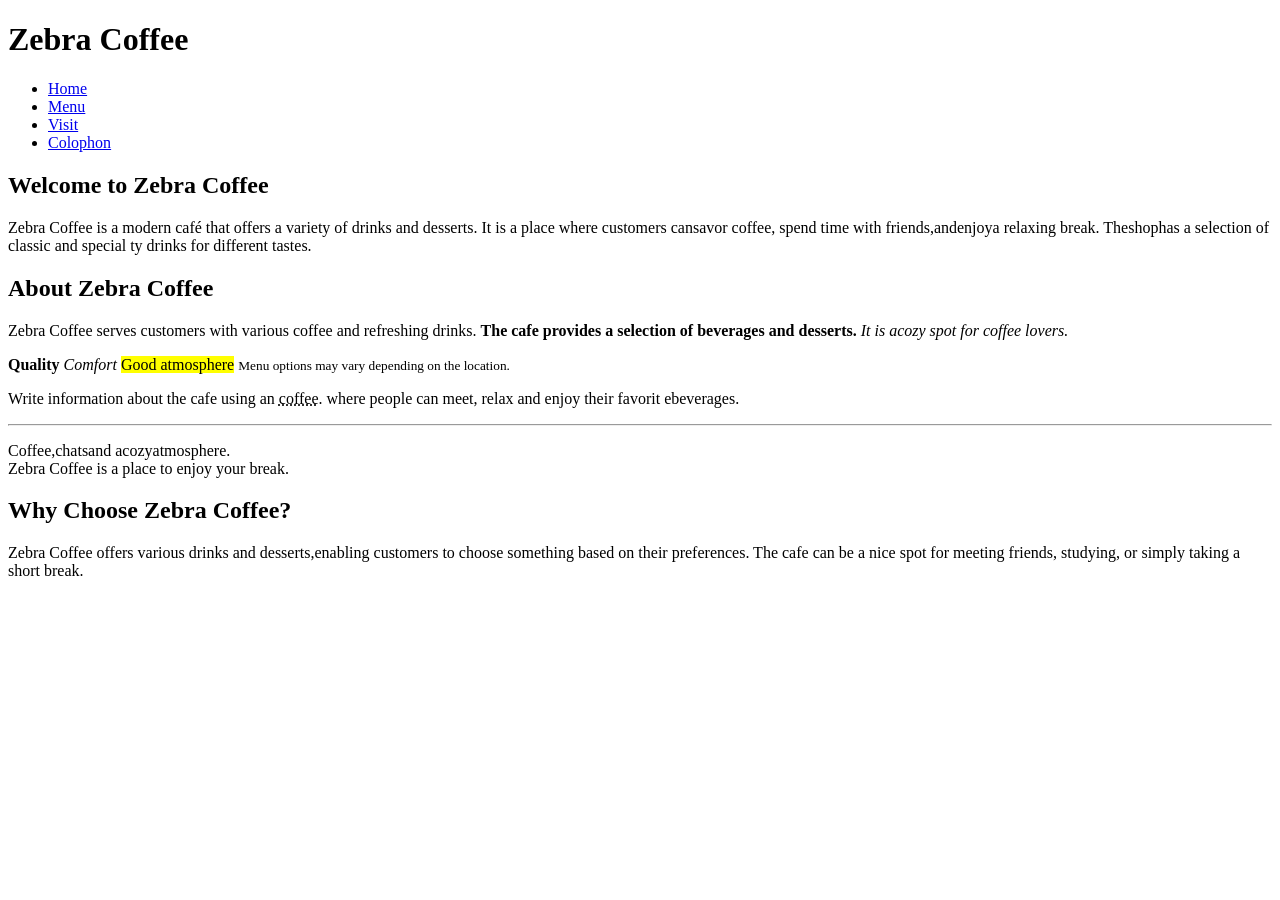
==== index.html @ 9f40d4ab "Create home and menu pages" ====
<!DOCTYPE html> 
<html lang="en"> 
<head> 
    <meta charset="UTF-8"> 
    <meta name="viewport" content="width=device-width, initial-scale=1.0"> 
    <meta name="description" content="YOUR DESCRIPTION"> 
    <meta name="author" content="Serikkali Akerke"> 
    <title>Zebra Coffee</title> 
</head> 
 
<body> 
 
    <header> 
        <h1>Zebra Coffee</h1> 
    </header> 
 
    <nav> 
        <ul> 
            <li><a href="index.html">Home</a></li> 
            <li><a href="menu.html">Menu</a></li> 
            <li><a href="visit.html">Visit</a></li> 
            <li><a href="colophon.html">Colophon</a></li> 
        </ul> 
    </nav> 
 
    <main> 
 
    <section> 
        <h2>Welcome to Zebra Coffee</h2> 
        <p>Zebra Coffee is a modern café that offers a variety of

drinks and desserts. It is a place where customers cansavor

coffee, spend time with friends,andenjoya relaxing break.

Theshophas a selection of classic and special ty drinks for

different tastes.</p> 
    </section> 
 
    <article> 
        <h2>About Zebra Coffee</h2> 
 
        <p> Zebra Coffee serves customers with various coffee and

refreshing drinks. <strong>The cafe provides a selection of

beverages and desserts.</strong> <em>It is acozy spot

for coffee lovers.</em> 
        </p> 
 
        <p> 
            <b>Quality</b> 
            <i>Comfort</i> 
            <mark>Good atmosphere</mark> 
            <small>Menu options may vary depending on the location.</small> 
        </p> 
 
        <p> 
            Write information about the cafe using an 
            <abbr title="coffee shop">coffee</abbr>. 
            where people can meet, relax and enjoy their favorit ebeverages.
        </p> 
    </article> 
 
    <hr> 
 
    <p> 
       Coffee,chatsand acozyatmosphere.<br>

Zebra Coffee is a place to enjoy your break.

    </p> 
 
    <aside> 
        <h2>Why Choose Zebra Coffee?</h2> 
        <p>Zebra Coffee offers various drinks and desserts,enabling 
            customers to choose something based on their preferences.
             The cafe can be a nice spot for meeting friends, studying, or simply taking a short break.

</p> 
    </aside> 
 
    </main> 
 
    <footer> 
 
    </footer> 
 
</body> 
</html>
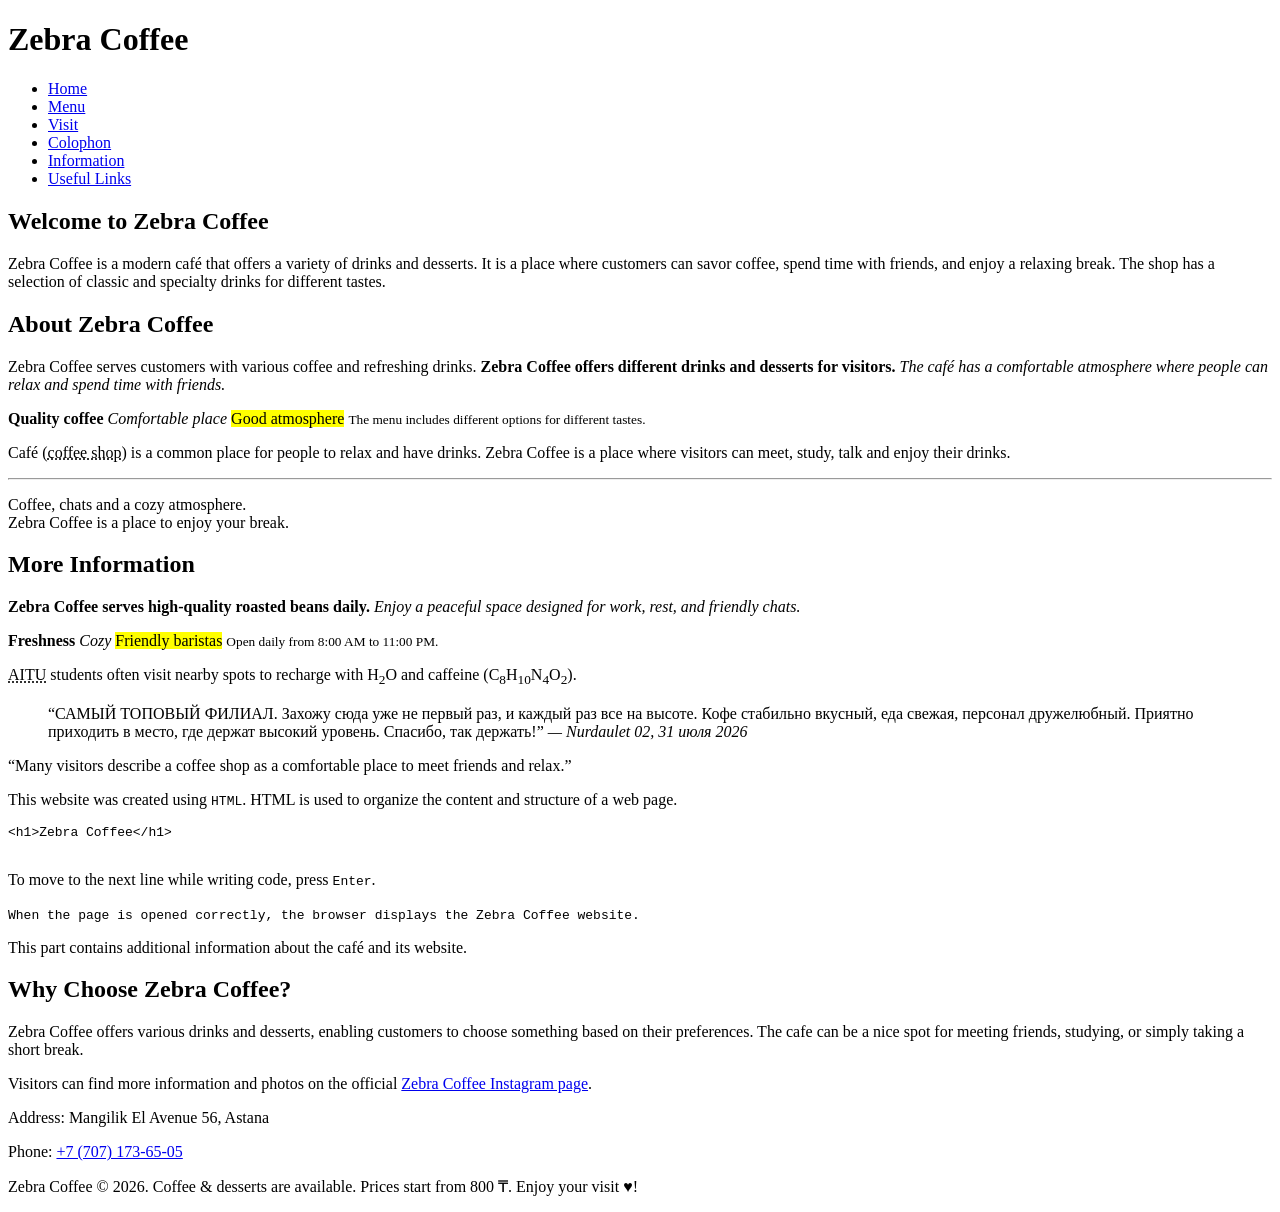
==== commit e715070c: "Update Zebra Coffee website and add photos" ====
--- a/index.html
+++ b/index.html
@@ -3,7 +3,7 @@
 <head> 
     <meta charset="UTF-8"> 
     <meta name="viewport" content="width=device-width, initial-scale=1.0"> 
-    <meta name="description" content="YOUR DESCRIPTION"> 
+    <meta name="description" content="Zebra Coffee is a modern coffee shop in Astana where visitors can enjoy coffee, tea, desserts and a comfortable atmosphere."> 
     <meta name="author" content="Serikkali Akerke"> 
     <title>Zebra Coffee</title> 
 </head> 
@@ -20,6 +20,8 @@
             <li><a href="menu.html">Menu</a></li> 
             <li><a href="visit.html">Visit</a></li> 
             <li><a href="colophon.html">Colophon</a></li> 
+            <li><a href="#information">Information</a></li>
+            <li><a href="#useful-links">Useful Links</a></li>
         </ul> 
     </nav> 
  
@@ -27,64 +29,125 @@
  
     <section> 
         <h2>Welcome to Zebra Coffee</h2> 
-        <p>Zebra Coffee is a modern café that offers a variety of
-
-drinks and desserts. It is a place where customers cansavor
-
-coffee, spend time with friends,andenjoya relaxing break.
-
-Theshophas a selection of classic and special ty drinks for
-
-different tastes.</p> 
+        <p>Zebra Coffee is a modern café that offers a variety of drinks 
+           and desserts. It is a place where customers can savor coffee, spend time with friends, and enjoy a relaxing break. The shop has a selection of classic and specialty drinks for different tastes.</p> 
     </section> 
  
     <article> 
         <h2>About Zebra Coffee</h2> 
  
-        <p> Zebra Coffee serves customers with various coffee and
-
-refreshing drinks. <strong>The cafe provides a selection of
-
-beverages and desserts.</strong> <em>It is acozy spot
-
-for coffee lovers.</em> 
+        <p>
+            Zebra Coffee serves customers with various coffee and refreshing drinks. 
+            <strong>Zebra Coffee offers different drinks and desserts for visitors.</strong> 
+            <em>The café has a comfortable atmosphere where people can relax and spend time with friends.</em> 
         </p> 
  
         <p> 
-            <b>Quality</b> 
-            <i>Comfort</i> 
+            <b>Quality coffee</b> 
+            <i>Comfortable place</i> 
             <mark>Good atmosphere</mark> 
-            <small>Menu options may vary depending on the location.</small> 
+            <small>The menu includes different options for different tastes.</small> 
         </p> 
  
         <p> 
-            Write information about the cafe using an 
-            <abbr title="coffee shop">coffee</abbr>. 
-            where people can meet, relax and enjoy their favorit ebeverages.
+            Café (<abbr title="coffee shop">coffee shop</abbr>) is a common place for people to relax and have drinks.
+            Zebra Coffee is a place where visitors can meet, study, talk and enjoy their drinks.
         </p> 
     </article> 
  
     <hr> 
  
     <p> 
-       Coffee,chatsand acozyatmosphere.<br>
+        Coffee, chats and a cozy atmosphere.<br>
+        Zebra Coffee is a place to enjoy your break.
+    </p> 
 
-Zebra Coffee is a place to enjoy your break.
+    <section id="information">
 
-    </p> 
- 
-    <aside> 
+        <h2>More Information</h2>
+
+        <p>
+            <strong>Zebra Coffee serves high-quality roasted beans daily.</strong>
+            <em>Enjoy a peaceful space designed for work, rest, and friendly chats.</em>
+        </p>
+
+        <p>
+            <b>Freshness</b>
+            <i>Cozy</i>
+            <mark>Friendly baristas</mark>
+            <small>Open daily from 8:00 AM to 11:00 PM.</small>
+        </p>
+
+        <p>
+            <abbr title="Astana IT University">AITU</abbr> students often visit nearby spots to recharge with H<sub>2</sub>O and caffeine (C<sub>8</sub>H<sub>10</sub>N<sub>4</sub>O<sub>2</sub>).
+        </p>
+
+        <blockquote>
+            “САМЫЙ ТОПОВЫЙ ФИЛИАЛ. Захожу сюда уже не первый раз, и каждый раз все на высоте. Кофе стабильно вкусный, еда свежая, персонал дружелюбный. 
+            Приятно приходить в место, где держат высокий уровень. Спасибо, так держать!”
+            <cite>— Nurdaulet 02, 31 июля 2026</cite>
+        </blockquote>
+
+        <p>
+            <q>Many visitors describe a coffee shop as a comfortable place to meet friends and relax.</q>
+        </p>
+
+        <p>
+            This website was created using <code>HTML</code>. HTML is used to organize the content and structure of a web page.
+        </p>
+
+        <pre>
+&lt;h1&gt;Zebra Coffee&lt;/h1&gt;
+        </pre>
+
+        <p>
+            To move to the next line while writing code, press <kbd>Enter</kbd>.
+        </p>
+
+        <p>
+            <samp>When the page is opened correctly, the browser displays the Zebra Coffee website.</samp>
+        </p>
+
+    </section>
+
+    <div>
+        <p>
+            <span>This part contains additional information about the café and its website.</span>
+        </p>
+    </div>
+    
+    <aside id="useful-links"> 
+
         <h2>Why Choose Zebra Coffee?</h2> 
-        <p>Zebra Coffee offers various drinks and desserts,enabling 
-            customers to choose something based on their preferences.
-             The cafe can be a nice spot for meeting friends, studying, or simply taking a short break.
 
-</p> 
+        <p>
+            Zebra Coffee offers various drinks and desserts, enabling customers to choose something based on their preferences. The cafe can be a nice spot for meeting friends, studying, or simply taking a short break.
+        </p> 
+
+        <p>
+            Visitors can find more information and photos on the official <a href="https://www.instagram.com/zebracoffee.kz" target="_blank" rel="noopener noreferrer">Zebra Coffee Instagram page</a>.
+        </p>
+
     </aside> 
  
     </main> 
  
-    <footer> 
+    <footer>
+
+        <p>
+            Address: Mangilik El Avenue 56, Astana
+        </p>
+
+        <p>
+            Phone:
+            <a href="tel:+77071736505">
+                +7 (707) 173-65-05
+            </a>
+        </p>
+
+        <p>
+            Zebra Coffee &copy; 2026. Coffee &amp; desserts are available. Prices start from 800 &#8376;. Enjoy your visit &hearts;!
+        </p>
  
     </footer> 
  
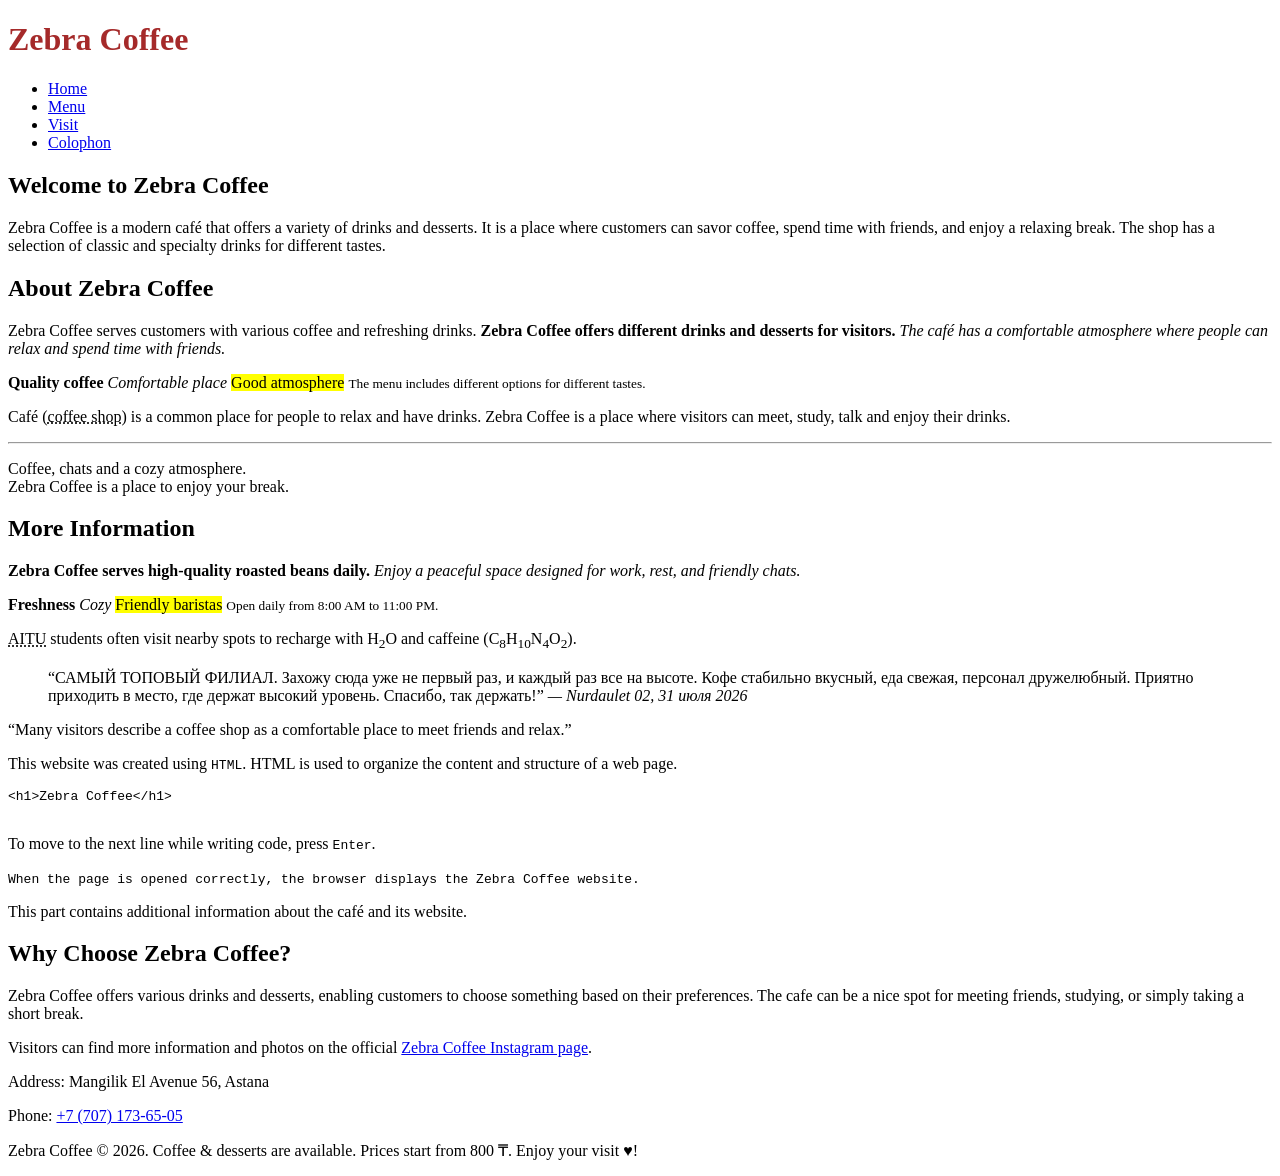
==== commit 40609587: "Add colour palette to base.css" ====
--- a/index.html
+++ b/index.html
@@ -1,29 +1,33 @@
 <!DOCTYPE html> 
 <html lang="en"> 
+
+<!-- Author: Serikkali Akerke -->
+
 <head> 
     <meta charset="UTF-8"> 
     <meta name="viewport" content="width=device-width, initial-scale=1.0"> 
     <meta name="description" content="Zebra Coffee is a modern coffee shop in Astana where visitors can enjoy coffee, tea, desserts and a comfortable atmosphere."> 
     <meta name="author" content="Serikkali Akerke"> 
     <title>Zebra Coffee</title> 
+    <link rel="stylesheet" href="css/base.css">
+    <link rel="stylesheet" href="css/akerke.css">
 </head> 
  
 <body> 
  
     <header> 
         <h1>Zebra Coffee</h1> 
-    </header> 
- 
+
     <nav> 
         <ul> 
             <li><a href="index.html">Home</a></li> 
             <li><a href="menu.html">Menu</a></li> 
             <li><a href="visit.html">Visit</a></li> 
             <li><a href="colophon.html">Colophon</a></li> 
-            <li><a href="#information">Information</a></li>
-            <li><a href="#useful-links">Useful Links</a></li>
         </ul> 
     </nav> 
+
+    </header> 
  
     <main> 
  
@@ -110,8 +114,10 @@
 
     </section>
 
+    <!-- A div is used here because this small group has no specific semantic meaning. -->
     <div>
         <p>
+            <!-- A span is used here because only this short text needs to be grouped without changing the structure. -->
             <span>This part contains additional information about the café and its website.</span>
         </p>
     </div>
--- a/css/base.css
+++ b/css/base.css
@@ -0,0 +1,9 @@
+/* PALETTE
+   1. #A9D6F5 : light blue, page background
+   2. #1F4E8C : dark blue, header, nav and body text
+   3. #FFD54A : yellow, nav links (easy to see on dark blue) and hover highlight
+   4. #F7F3EA : milky white, background of cards, menu table and form so the text is easy to read
+*/
+h1 {
+    color: brown;
+}
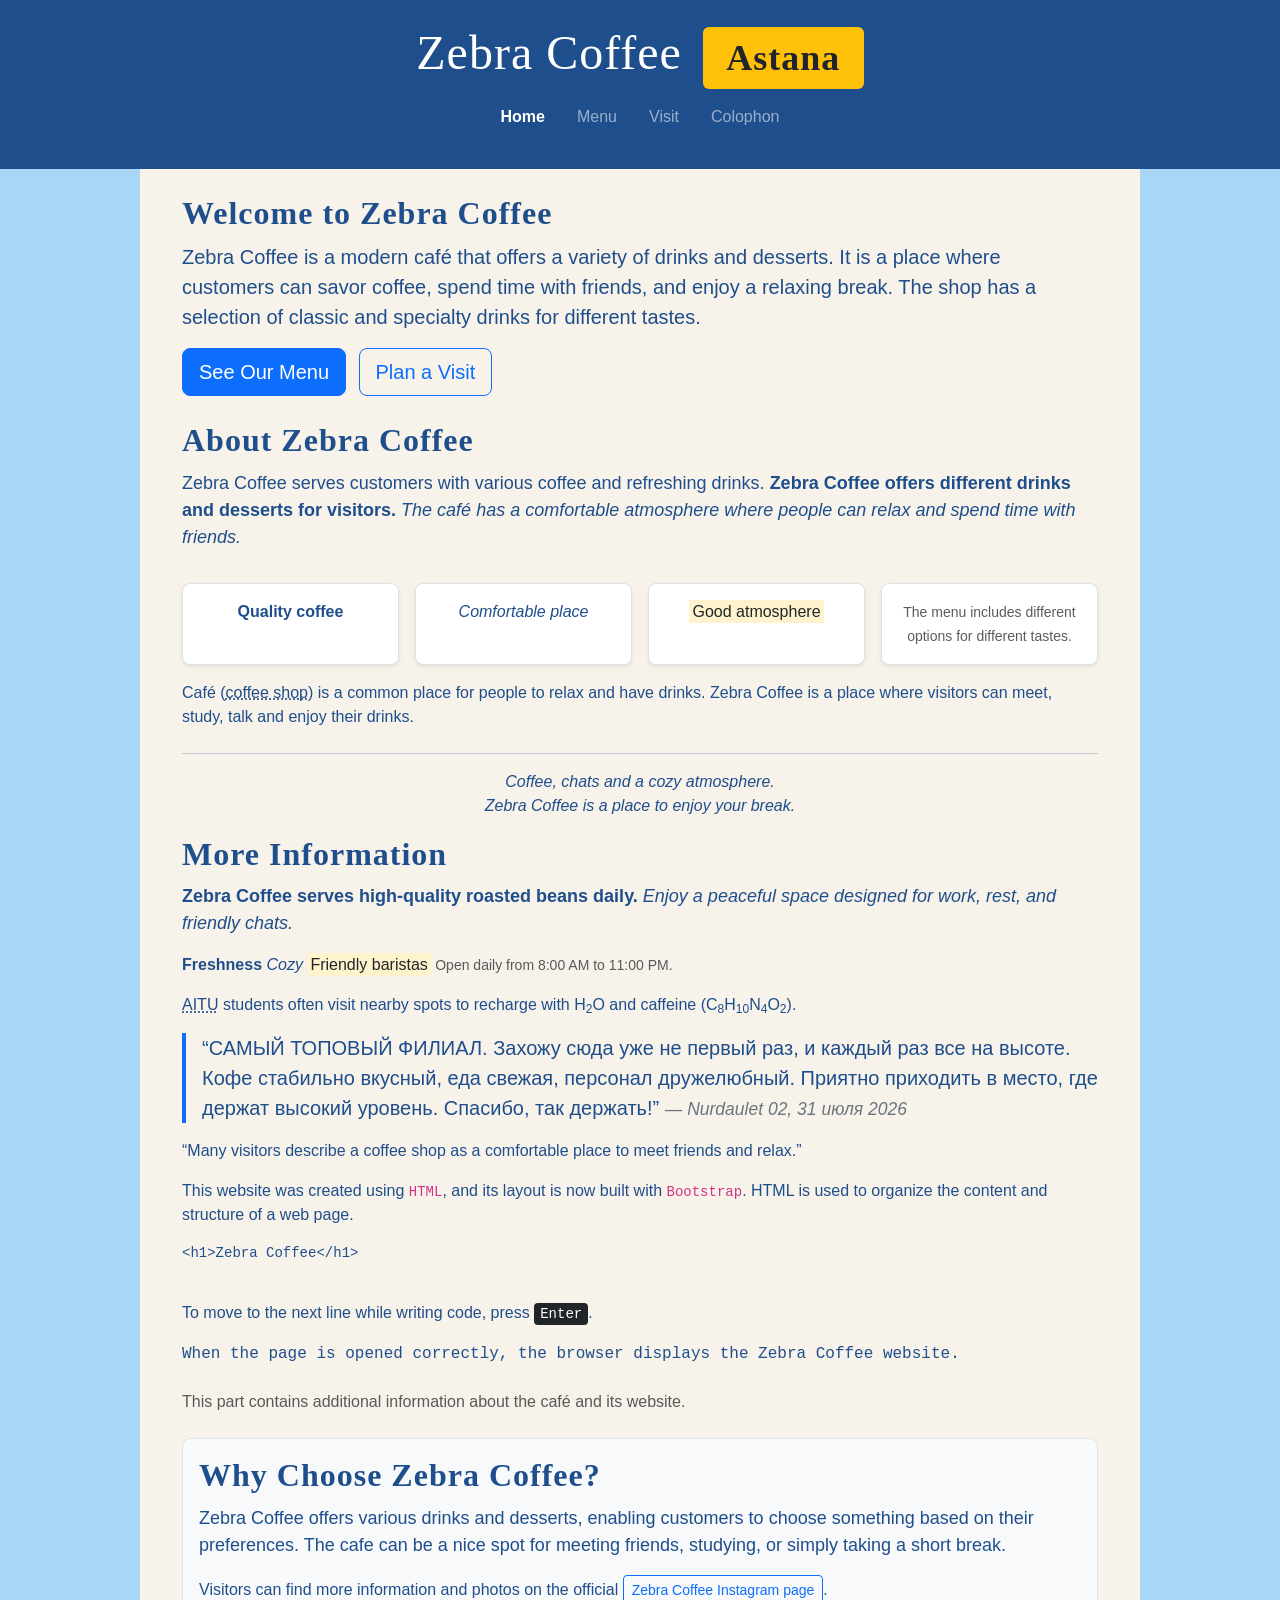
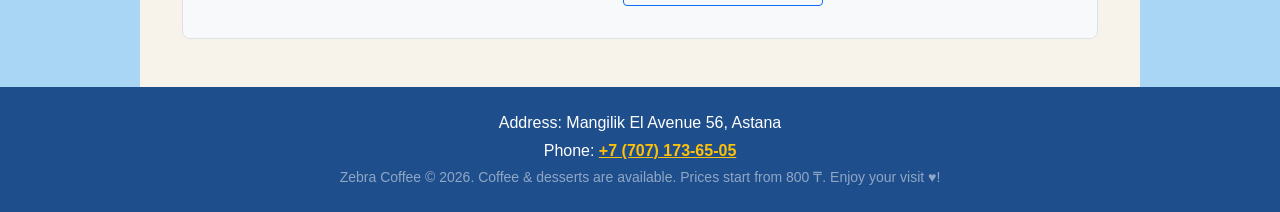
==== commit 05c56c9f: "Update index.html" ====
--- a/index.html
+++ b/index.html
@@ -1,72 +1,109 @@
-<!DOCTYPE html> 
-<html lang="en"> 
+<!DOCTYPE html>
+<html lang="en">
 
 <!-- Author: Serikkali Akerke -->
 
-<head> 
-    <meta charset="UTF-8"> 
-    <meta name="viewport" content="width=device-width, initial-scale=1.0"> 
-    <meta name="description" content="Zebra Coffee is a modern coffee shop in Astana where visitors can enjoy coffee, tea, desserts and a comfortable atmosphere."> 
-    <meta name="author" content="Serikkali Akerke"> 
-    <title>Zebra Coffee</title> 
+<head>
+    <meta charset="UTF-8">
+    <meta name="viewport" content="width=device-width, initial-scale=1.0">
+    <meta name="description" content="Zebra Coffee is a modern coffee shop in Astana where visitors can enjoy coffee, tea, desserts and a comfortable atmosphere.">
+    <meta name="author" content="Serikkali Akerke">
+    <title>Zebra Coffee</title>
+
+    <!-- Bootstrap 5.3.3 (CDN) -->
+    <link href="https://cdn.jsdelivr.net/npm/bootstrap@5.3.3/dist/css/bootstrap.min.css" rel="stylesheet">
+
+    <!-- Our own stylesheets load after Bootstrap so our brand colours and fonts win the cascade -->
     <link rel="stylesheet" href="css/base.css">
     <link rel="stylesheet" href="css/akerke.css">
-</head> 
- 
-<body> 
- 
-    <header> 
-        <h1>Zebra Coffee</h1> 
-
-    <nav> 
-        <ul> 
-            <li><a href="index.html">Home</a></li> 
-            <li><a href="menu.html">Menu</a></li> 
-            <li><a href="visit.html">Visit</a></li> 
-            <li><a href="colophon.html">Colophon</a></li> 
-        </ul> 
-    </nav> 
-
-    </header> 
- 
-    <main> 
- 
-    <section> 
-        <h2>Welcome to Zebra Coffee</h2> 
-        <p>Zebra Coffee is a modern café that offers a variety of drinks 
-           and desserts. It is a place where customers can savor coffee, spend time with friends, and enjoy a relaxing break. The shop has a selection of classic and specialty drinks for different tastes.</p> 
-    </section> 
- 
-    <article> 
-        <h2>About Zebra Coffee</h2> 
- 
-        <p>
-            Zebra Coffee serves customers with various coffee and refreshing drinks. 
-            <strong>Zebra Coffee offers different drinks and desserts for visitors.</strong> 
-            <em>The café has a comfortable atmosphere where people can relax and spend time with friends.</em> 
-        </p> 
- 
-        <p> 
-            <b>Quality coffee</b> 
-            <i>Comfortable place</i> 
-            <mark>Good atmosphere</mark> 
-            <small>The menu includes different options for different tastes.</small> 
-        </p> 
- 
-        <p> 
+</head>
+
+<body>
+
+    <header class="site-header text-white text-center py-4">
+        <!-- container-fluid: the header banner should reach both edges of the browser window; the page content further down uses .container to stay a comfortable reading width -->
+        <div class="container-fluid">
+            <h1 class="display-5 mb-0">
+                Zebra Coffee
+                <span class="badge bg-warning text-dark d-none d-md-inline-block align-middle ms-2">Astana</span>
+            </h1>
+        </div>
+
+        <nav class="navbar navbar-expand-md navbar-dark">
+            <div class="container-fluid justify-content-center">
+                <button class="navbar-toggler" type="button" data-bs-toggle="collapse" data-bs-target="#mainNav" aria-controls="mainNav" aria-expanded="false" aria-label="Toggle navigation">
+                    <span class="navbar-toggler-icon"></span>
+                </button>
+                <div class="collapse navbar-collapse flex-grow-0" id="mainNav">
+                    <ul class="navbar-nav gap-md-3 text-center mb-0">
+                        <li class="nav-item"><a class="nav-link active" aria-current="page" href="index.html">Home</a></li>
+                        <li class="nav-item"><a class="nav-link" href="menu.html">Menu</a></li>
+                        <li class="nav-item"><a class="nav-link" href="visit.html">Visit</a></li>
+                        <li class="nav-item"><a class="nav-link" href="colophon.html">Colophon</a></li>
+                    </ul>
+                </div>
+            </div>
+        </nav>
+    </header>
+
+    <main class="py-4">
+    <div class="container">
+
+    <section class="mb-4">
+        <h2>Welcome to Zebra Coffee</h2>
+        <p class="lead text-center text-md-start">Zebra Coffee is a modern café that offers a variety of drinks
+           and desserts. It is a place where customers can savor coffee, spend time with friends, and enjoy a relaxing break. The shop has a selection of classic and specialty drinks for different tastes.</p>
+        <a href="menu.html" class="btn btn-primary btn-lg me-2">See Our Menu</a>
+        <a href="visit.html" class="btn btn-outline-primary btn-lg">Plan a Visit</a>
+    </section>
+
+    <article class="mb-4">
+        <h2>About Zebra Coffee</h2>
+
+        <p>
+            Zebra Coffee serves customers with various coffee and refreshing drinks.
+            <strong>Zebra Coffee offers different drinks and desserts for visitors.</strong>
+            <em>The café has a comfortable atmosphere where people can relax and spend time with friends.</em>
+        </p>
+
+        <!-- Grid: four short highlights respond to screen width - one per row on phones, two per row on tablets, four in a row on desktop -->
+        <div class="row row-cols-1 row-cols-md-2 row-cols-lg-4 g-3 my-3">
+            <div class="col">
+                <div class="border rounded-3 shadow-sm p-3 h-100 text-center bg-white">
+                    <b>Quality coffee</b>
+                </div>
+            </div>
+            <div class="col">
+                <div class="border rounded-3 shadow-sm p-3 h-100 text-center bg-white">
+                    <i>Comfortable place</i>
+                </div>
+            </div>
+            <div class="col">
+                <div class="border rounded-3 shadow-sm p-3 h-100 text-center bg-white">
+                    <mark>Good atmosphere</mark>
+                </div>
+            </div>
+            <div class="col">
+                <div class="border rounded-3 shadow-sm p-3 h-100 text-center bg-white">
+                    <small class="text-muted">The menu includes different options for different tastes.</small>
+                </div>
+            </div>
+        </div>
+
+        <p>
             Café (<abbr title="coffee shop">coffee shop</abbr>) is a common place for people to relax and have drinks.
             Zebra Coffee is a place where visitors can meet, study, talk and enjoy their drinks.
-        </p> 
-    </article> 
- 
-    <hr> 
- 
-    <p> 
+        </p>
+    </article>
+
+    <hr>
+
+    <p class="text-center fst-italic">
         Coffee, chats and a cozy atmosphere.<br>
         Zebra Coffee is a place to enjoy your break.
-    </p> 
-
-    <section id="information">
+    </p>
+
+    <section id="information" class="mb-4">
 
         <h2>More Information</h2>
 
@@ -79,17 +116,17 @@
             <b>Freshness</b>
             <i>Cozy</i>
             <mark>Friendly baristas</mark>
-            <small>Open daily from 8:00 AM to 11:00 PM.</small>
+            <small class="text-muted">Open daily from 8:00 AM to 11:00 PM.</small>
         </p>
 
         <p>
             <abbr title="Astana IT University">AITU</abbr> students often visit nearby spots to recharge with H<sub>2</sub>O and caffeine (C<sub>8</sub>H<sub>10</sub>N<sub>4</sub>O<sub>2</sub>).
         </p>
 
-        <blockquote>
-            “САМЫЙ ТОПОВЫЙ ФИЛИАЛ. Захожу сюда уже не первый раз, и каждый раз все на высоте. Кофе стабильно вкусный, еда свежая, персонал дружелюбный. 
+        <blockquote class="blockquote border-start border-primary border-4 ps-3">
+            “САМЫЙ ТОПОВЫЙ ФИЛИАЛ. Захожу сюда уже не первый раз, и каждый раз все на высоте. Кофе стабильно вкусный, еда свежая, персонал дружелюбный.
             Приятно приходить в место, где держат высокий уровень. Спасибо, так держать!”
-            <cite>— Nurdaulet 02, 31 июля 2026</cite>
+            <cite class="blockquote-footer">Nurdaulet 02, 31 июля 2026</cite>
         </blockquote>
 
         <p>
@@ -97,7 +134,7 @@
         </p>
 
         <p>
-            This website was created using <code>HTML</code>. HTML is used to organize the content and structure of a web page.
+            This website was created using <code>HTML</code>, and its layout is now built with <code>Bootstrap</code>. HTML is used to organize the content and structure of a web page.
         </p>
 
         <pre>
@@ -115,47 +152,54 @@
     </section>
 
     <!-- A div is used here because this small group has no specific semantic meaning. -->
-    <div>
+    <div class="mb-4">
         <p>
             <!-- A span is used here because only this short text needs to be grouped without changing the structure. -->
-            <span>This part contains additional information about the café and its website.</span>
+            <span class="text-muted">This part contains additional information about the café and its website.</span>
         </p>
     </div>
-    
-    <aside id="useful-links"> 
-
-        <h2>Why Choose Zebra Coffee?</h2> 
+
+    <aside id="useful-links" class="mb-4 p-3 bg-light border rounded-3">
+
+        <h2>Why Choose Zebra Coffee?</h2>
 
         <p>
             Zebra Coffee offers various drinks and desserts, enabling customers to choose something based on their preferences. The cafe can be a nice spot for meeting friends, studying, or simply taking a short break.
-        </p> 
-
-        <p>
-            Visitors can find more information and photos on the official <a href="https://www.instagram.com/zebracoffee.kz" target="_blank" rel="noopener noreferrer">Zebra Coffee Instagram page</a>.
-        </p>
-
-    </aside> 
- 
-    </main> 
- 
-    <footer>
-
-        <p>
-            Address: Mangilik El Avenue 56, Astana
-        </p>
-
-        <p>
-            Phone:
-            <a href="tel:+77071736505">
-                +7 (707) 173-65-05
-            </a>
-        </p>
-
-        <p>
-            Zebra Coffee &copy; 2026. Coffee &amp; desserts are available. Prices start from 800 &#8376;. Enjoy your visit &hearts;!
-        </p>
- 
-    </footer> 
- 
-</body> 
-</html>+        </p>
+
+        <p>
+            Visitors can find more information and photos on the official
+            <a href="https://www.instagram.com/zebracoffee.kz" target="_blank" rel="noopener noreferrer" class="btn btn-outline-primary btn-sm">Zebra Coffee Instagram page</a>.
+        </p>
+
+    </aside>
+
+    </div>
+    </main>
+
+    <footer class="site-footer text-white text-center py-4">
+        <div class="container">
+
+            <p class="mb-1">
+                Address: Mangilik El Avenue 56, Astana
+            </p>
+
+            <p class="mb-1">
+                Phone:
+                <a class="text-warning fw-bold" href="tel:+77071736505">
+                    +7 (707) 173-65-05
+                </a>
+            </p>
+
+            <p class="small text-white-50 mb-0">
+                Zebra Coffee &copy; 2026. Coffee &amp; desserts are available. Prices start from 800 &#8376;. Enjoy your visit &hearts;!
+            </p>
+
+        </div>
+    </footer>
+
+    <!-- Bootstrap 5.3.3 JS bundle (includes Popper) - needed for the navbar toggler -->
+    <script src="https://cdn.jsdelivr.net/npm/bootstrap@5.3.3/dist/js/bootstrap.bundle.min.js"></script>
+
+</body>
+</html>
--- a/css/base.css
+++ b/css/base.css
@@ -4,6 +4,76 @@
    3. #FFD54A : yellow, nav links (easy to see on dark blue) and hover highlight
    4. #F7F3EA : milky white, background of cards, menu table and form so the text is easy to read
 */
-h1 {
-    color: brown;
+
+/* *: universal selector, matches every element on the page */
+* {
+    box-sizing: border-box;
+}
+
+body {
+    background-color: #A9D6F5;
+    color: #1F4E8C;
+    font-family: Verdana, Geneva, sans-serif;
+    font-size: 16px;
+    line-height: 1.5;
+}
+
+header {
+    background-color: #1F4E8C;
+    color: #F7F3EA;
+    padding: 20px;
+    text-align: center;
+}
+
+h1, h2, h3 {
+    font-family: Georgia, "Times New Roman", serif;
+    font-weight: 700;
+    letter-spacing: 1px;
+    line-height: 1.3;
+}
+
+/* nav ul: descendant selector, matches the list inside nav */
+nav ul {
+    display: flex;
+    justify-content: center;
+    align-items: center;
+    gap: 24px;
+    list-style: none;
+    margin: 0;
+    padding: 0;
+}
+
+nav a {
+    color: #FFD54A;
+    text-decoration: none;
+}
+
+/* nav a:hover: pseudo-class, matches a menu link while the mouse is over it */
+nav a:hover {
+    color: #F7F3EA;
+}
+
+footer {
+    background-color: #1F4E8C;
+    color: #F7F3EA;
+    padding: 20px;
+    text-align: center;
+}
+
+/* footer a: descendant selector, matches links inside the footer */
+footer a {
+    color: #FFD54A;
+}
+
+/* main: type selector. Centring technique: margin auto, because main has a max-width, so the free space on both sides is split equally */
+main {
+    max-width: 1000px;
+    margin: 0 auto;
+    padding: 30px;
+    background-color: #F7F3EA;
+}
+
+img {
+    max-width: 100%;
+    height: auto;
 }
--- a/css/akerke.css
+++ b/css/akerke.css
@@ -0,0 +1,141 @@
+/* Margin collapse: in Opening Hours the bottom margin of the paragraph and the top margin of the list meet and collapse into one gap instead of adding up */
+
+.info-block {
+    margin-bottom: 0;
+    padding: 16px;
+    border: 2px solid #A9D6F5;
+    border-radius: 8px;
+}
+
+/* #location: id selector, because this section exists once on the page and the "Go to Location" link points to it */
+#location {
+    border-left: 6px solid #1F4E8C;
+}
+
+/* #contact-form: id selector, because this section exists once on the page and the "Go to Visitor Contact" link points to it */
+#contact-form {
+    border-left: 6px solid #1F4E8C;
+}
+
+/* position: static is the default value, elements stay in normal flow; I only change it where a badge or panel needs it */
+.photo-card {
+    margin: 0;
+    padding: 12px;
+    border: 2px solid #1F4E8C;
+    display: flex;
+    flex-direction: column;
+    flex: 1 1 200px;
+
+     /* relative makes the card the containing block for the badge */
+    position: relative;
+}
+
+/* .photo-card::before: pseudo-element, a badge in the corner of each photo, placed with position: absolute */
+.photo-card::before {
+    content: "Zebra Coffee";
+    position: absolute;
+    top: 8px;
+    right: 8px;
+    background-color: #FFD54A;
+    color: #1F4E8C;
+    padding: 4px 8px;
+}
+
+/* .photo-gallery: flex fits here because the cards sit in one row, grow, shrink and wrap */
+.photo-gallery {
+    display: flex;
+    flex-wrap: wrap;
+    gap: 16px;
+        grid-column: 1 / -1;
+}
+
+/* .photo-gallery h2: the heading takes the full row, so the photos start below it */
+.photo-gallery h2 {
+    flex: 0 0 100%;
+}
+
+/* .visit-layout: grid fits better than flexbox because the blocks sit in both rows and columns, and one block spans both columns */
+.visit-layout {
+    display: grid;
+    grid-template-columns: repeat(2, minmax(0, 1fr));
+    gap: 20px;
+    align-items: start;
+}
+
+/* .visit-layout > hr: child selector, matches the hr placed directly inside main */
+.visit-layout > hr {
+    display: none;
+}
+
+.jump-link {
+    font-weight: 700;
+    margin-right: 16px;
+}
+
+.form-label {
+    font-weight: 700;
+    margin-right: 8px;
+}
+
+.phone-link {
+    white-space: nowrap;
+    font-weight: 700;
+}
+
+/* .contact-panel: position: fixed keeps the panel in the corner of the window while the page scrolls */
+.contact-panel {
+    background-color: rgba(247, 243, 234, 0.95);
+    padding: 16px;
+    border-radius: 8px;
+    position: fixed;
+    bottom: 16px;
+    right: 16px;
+    width: 220px;
+    border: 2px solid navy;
+}
+
+/* h2 + p: adjacent sibling selector, matches the paragraph right after each h2 */
+h2 + p {
+    font-size: 18px;
+}
+
+/* input[type="email"]: attribute selector, matches only the input whose type is email */
+input[type="email"] {
+    border: 2px solid #1F4E8C;
+    padding: 4px;
+}
+
+/* input:focus: pseudo-class, matches the input the cursor is in */
+input:focus {
+    background-color: #A9D6F5;
+    outline: 3px solid #1F4E8C;
+}
+/* nav li:first-child a: pseudo-class, matches the link in the first menu item */
+nav li:first-child a {
+    font-weight: 700;
+}
+
+/* header centring: flex, because the title and the menu stack in a column and align-items centres them */
+header {
+    display: flex;
+    flex-direction: column;
+    align-items: center;
+}
+
+
+/* footer centring: grid, because place-items: center centres the content in one line */
+footer {
+    display: grid;
+    place-items: center;
+}
+
+/* Specificity (0,2,0): wins over the rule below, so the two "Go to" links stay underlined */
+.info-block .jump-link{
+    text-decoration: underline;
+}
+
+
+/* Specificity (0,1,1): loses to the rule above for .jump-link, but removes the underline from other links in .info-block */
+.info-block a {
+    text-decoration: none;
+}
